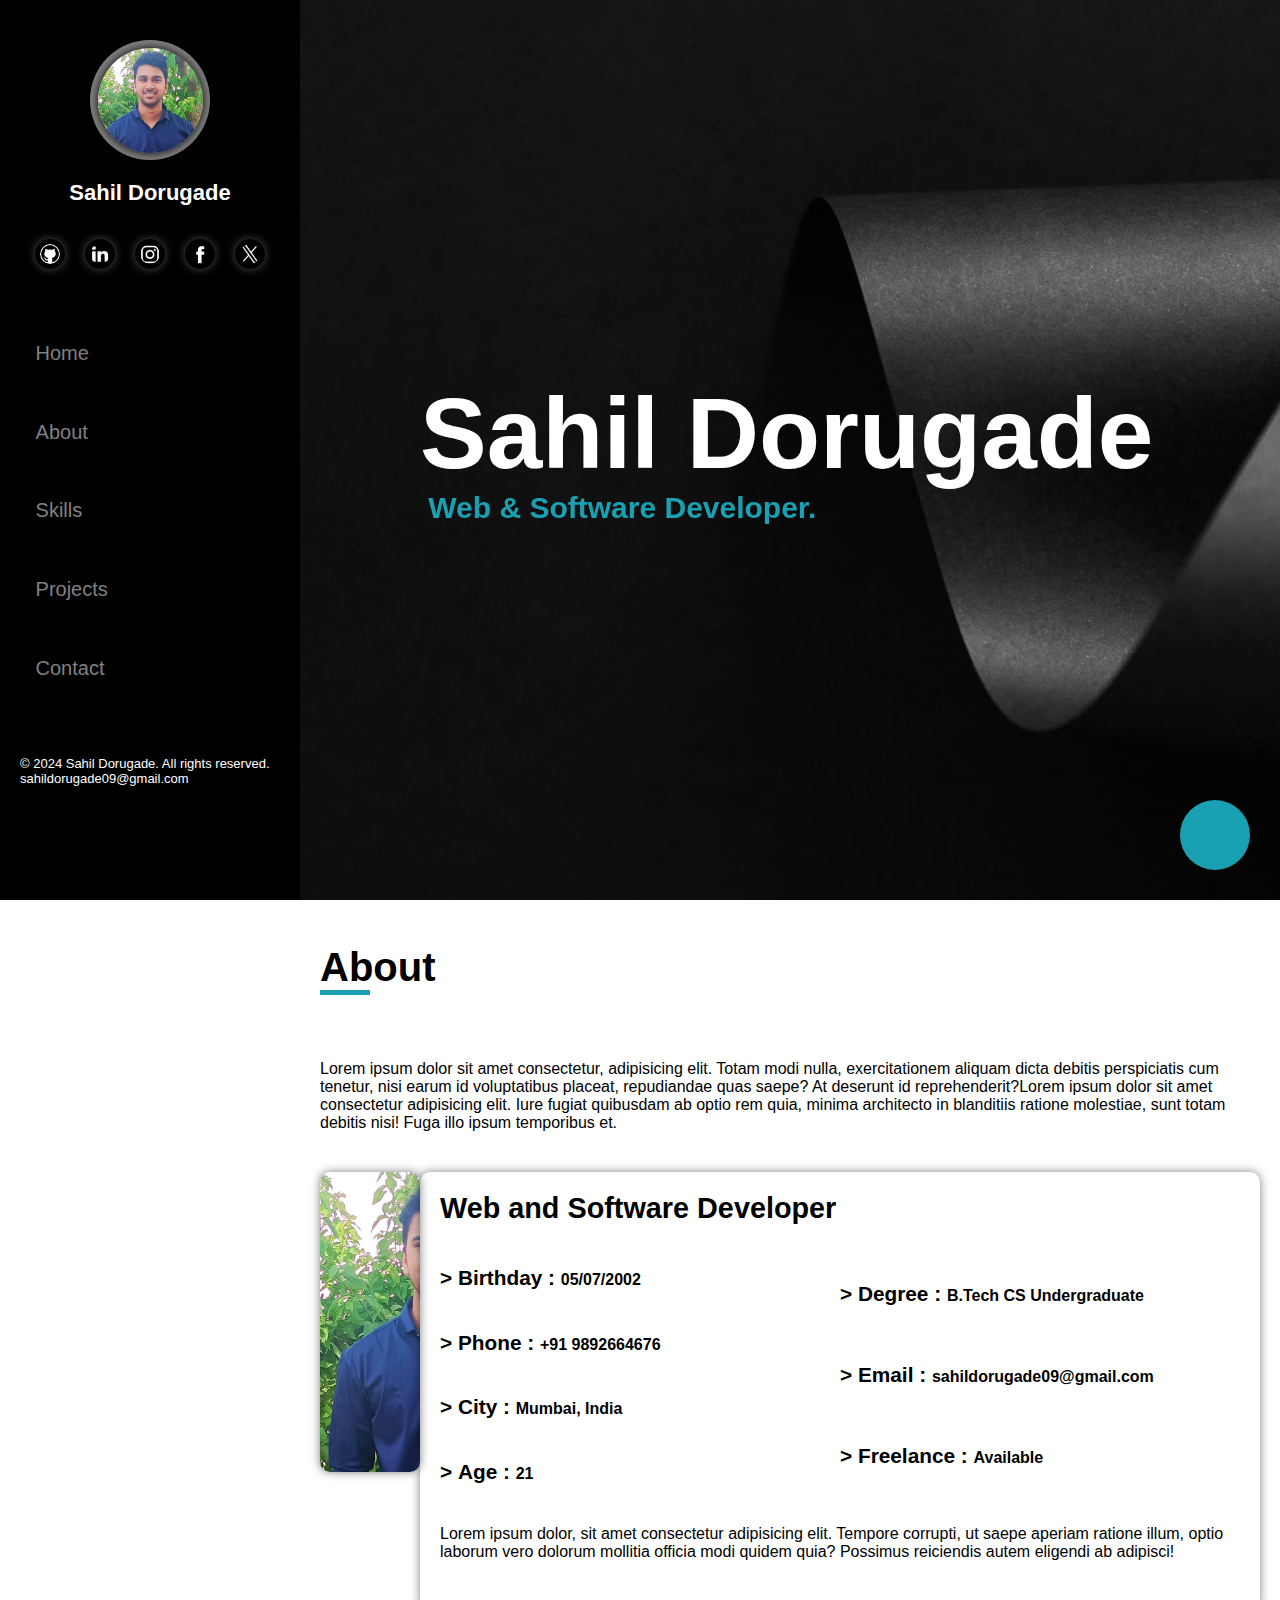
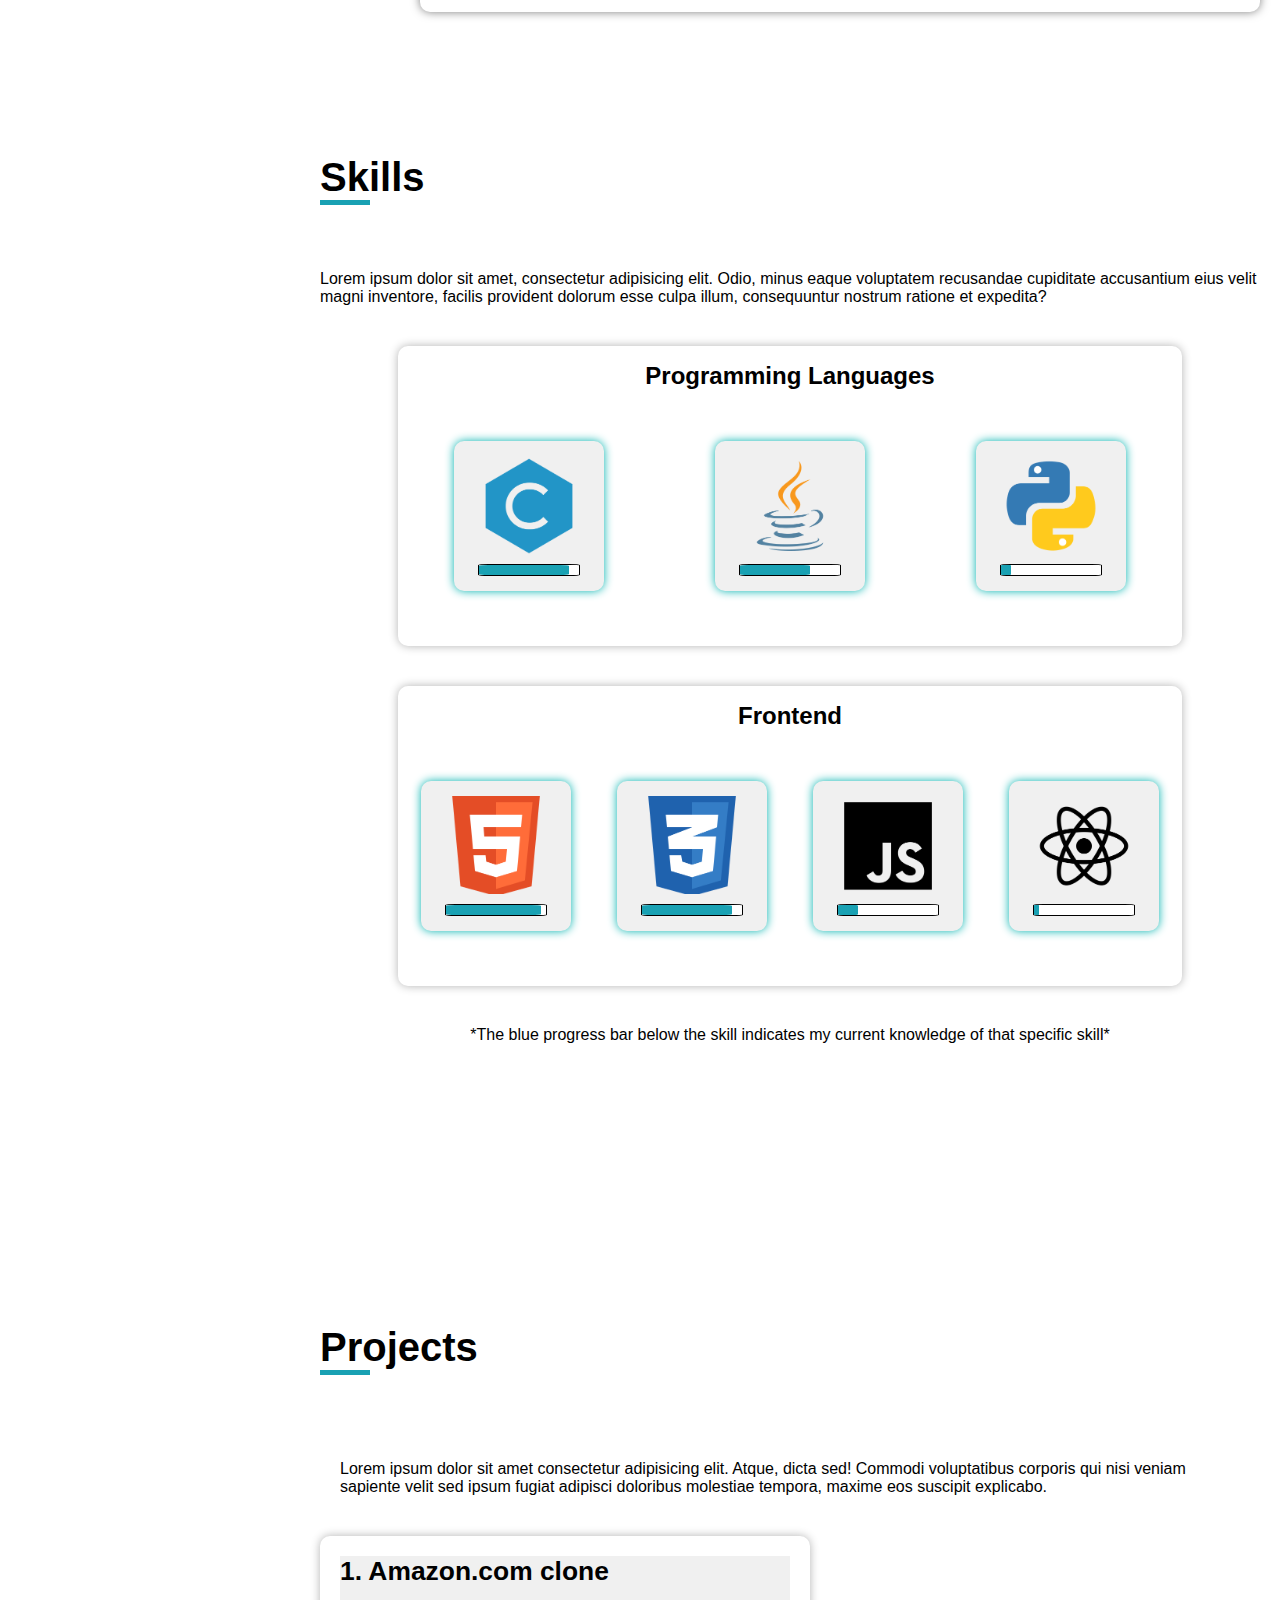
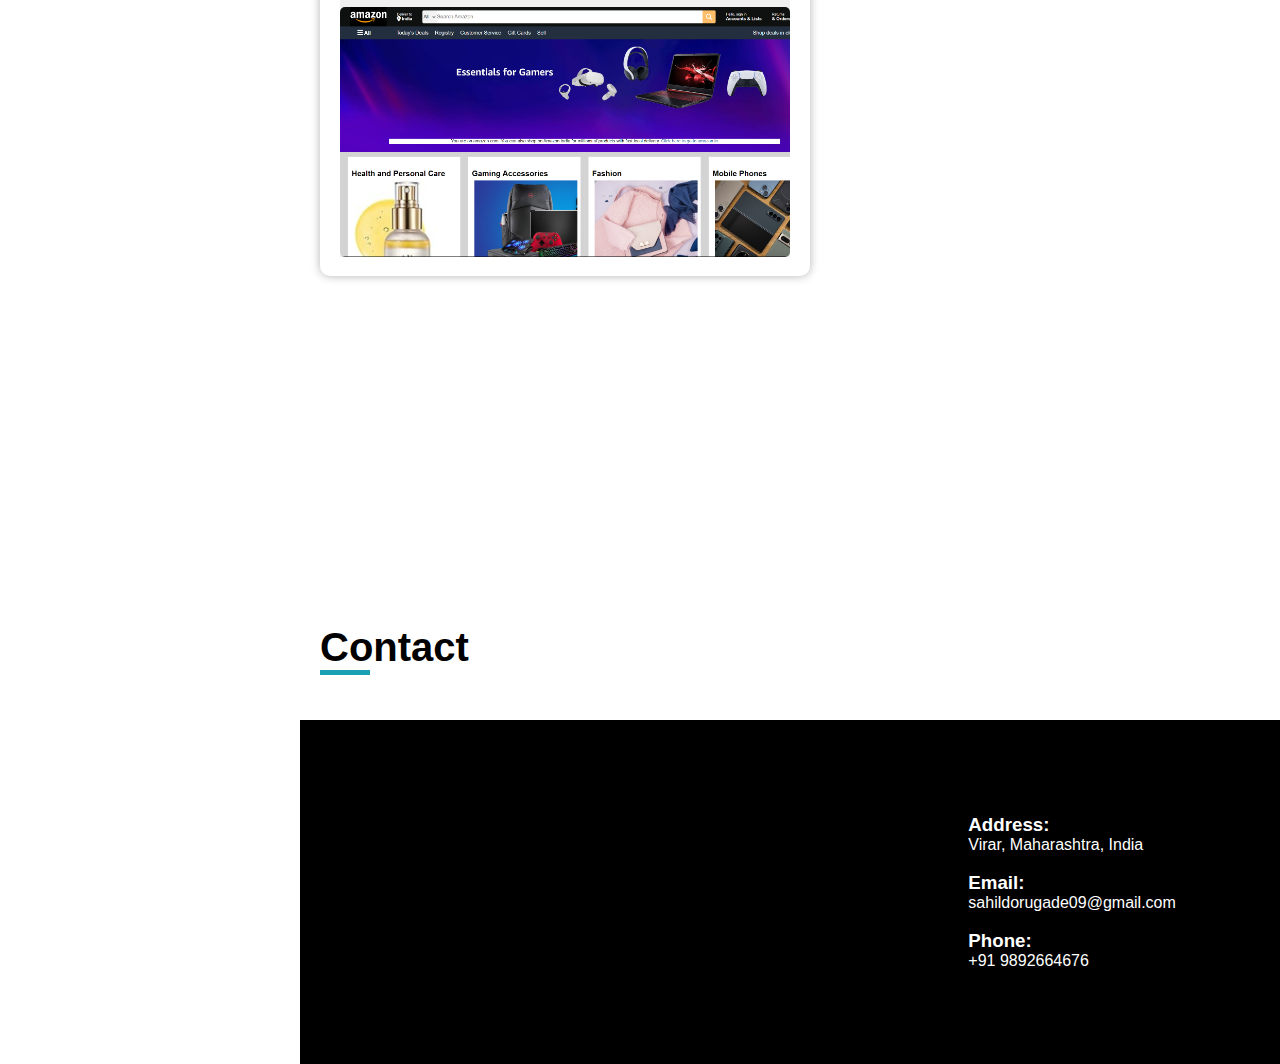
==== Task-1/index.html @ 72608e11 "website structure and styling completed" ====
<!DOCTYPE html>
<html lang="en">
<head>
    <meta charset="UTF-8">
    <meta name="viewport" content="width=device-width, initial-scale=1.0">
    <title>Sahil Dorugade</title>
    <link rel="stylesheet" href="style.css">
    <link rel="stylesheet" href="https://cdnjs.cloudflare.com/ajax/libs/font-awesome/6.5.1/css/all.min.css" integrity="sha512-DTOQO9RWCH3ppGqcWaEA1BIZOC6xxalwEsw9c2QQeAIftl+Vegovlnee1c9QX4TctnWMn13TZye+giMm8e2LwA==" crossorigin="anonymous" referrerpolicy="no-referrer" />
</head>
<body>
    <header>
        <div class="index" id="home">
            <div class="sidebar">
                <div class="imgframe">
                    <div class="profimg"></div>
                </div>
    
                <div class="sidebar-name">
                    <p>Sahil Dorugade</p>
                </div>
    
                <div class="socials">
                    <a href="https://github.com/Sahil9892" target="_main"><img src="github-icon.png"></a>
                    <a href=""><img src="linkedin-icon.png"></a>
                    <a href="https://instagram.com/d_sahil._/" target="_main"><img src="insta-icon.png"></a>
                    <a href="https://www.facebook.com/sahil.dorugade.1" target="_main"><img src="facebook-icon.png"></a>
                    <a href="https://x.com/Saahil9892" target="_main"><img src="x-icon.png"></a>
                </div>
    
                <div class="options">
                    <a href="#home"><i class="fa-solid fa-house"></i>&nbsp;Home</a>
                    <a href="#about"><i class="fa-solid fa-address-card"></i>&nbsp;About</a>
                    <a href="#skills"><i class="fa-solid fa-plus"></i>&nbsp;Skills</a>
                    <a href="#projects"><i class="fa-solid fa-gears"></i>&nbsp;Projects</a>
                    <a href="#contact"><i class="fa-solid fa-phone-volume"></i>&nbsp;Contact</a>
                </div>
    
                <div class="copyright">
                    <p>&copy; 2024 Sahil Dorugade. All rights reserved. <a href="sahildorugade09@gmail.com"></a>sahildorugade09@gmail.com</a></p>
                </div>
            </div>
    
            <div class="backdrop">
                <div class="backdrop-img">
                </div>
            </div>
        </div>
    
        <div class="name-header">
            <div class="name">
                <h1>Sahil Dorugade</h1>
                <p>&nbsp;Web & Software Developer.</p>
            </div>
        </div>
    </header>

    <main>
        <!-- ABOUT -->
        <div class="about" id="about">

            <div class="section-header">
                <h2>About</h2>
                <div class="underline"></div>
            </div>

            <div class="about-text">
                Lorem ipsum dolor sit amet consectetur, adipisicing elit. Totam modi nulla, exercitationem aliquam dicta debitis perspiciatis cum tenetur, nisi earum id voluptatibus placeat, repudiandae quas saepe? At deserunt id reprehenderit?Lorem ipsum dolor sit amet consectetur adipisicing elit. Iure fugiat quibusdam ab optio rem quia, minima architecto in blanditiis ratione molestiae, sunt totam debitis nisi! Fuga illo ipsum temporibus et.
            </div>

            <div class="about-content">
                <div class="about-image"></div>

                <div class="about-description">
                    <div class="about-description-header">
                        <p>Web and Software Developer</p>
                    </div>

                    <div class="about-info">
                        <div class="about-info-1">
                            <li>>&nbsp;Birthday : <p>05/07/2002</p></li>
                            <li>>&nbsp;Phone : <p>+91 9892664676</p></li>
                            <li>>&nbsp;City : <p>Mumbai, India</p></li>
                            <li>>&nbsp;Age : <p>21</p></li>
                        </div>
                        <div class="about-info-2">
                            <li>>&nbsp;Degree : <p>B.Tech CS Undergraduate</p></li>
                            <li>>&nbsp;Email : <p>sahildorugade09@gmail.com</p></li>
                            <li>>&nbsp;Freelance : <p>Available</p></li>
                        </div>
                    </div>

                    <div class="about-outro">
                        Lorem ipsum dolor, sit amet consectetur adipisicing elit. Tempore corrupti, ut saepe aperiam ratione illum, optio laborum vero dolorum mollitia officia modi quidem quia? Possimus reiciendis autem eligendi ab adipisci!
                    </div>
                </div>
            </div>
        </div>

        <!-- SKILLS -->
        <div class="skills" id="skills">
            <div class="section-header">
                <h2>Skills</h2>
                <div class="underline"></div>
            </div>

            <div class="skills-text">
                Lorem ipsum dolor sit amet, consectetur adipisicing elit. Odio, minus eaque voluptatem recusandae cupiditate accusantium eius velit magni inventore, facilis provident dolorum esse culpa illum, consequuntur nostrum ratione et expedita?
            </div>

            <div class="skills-box">
                <div class="languages-box">
                    <div class="skills-header">Programming Languages</div>
                    <div class="skills-container">
                        <div class="skill-tile">
                            <div class="skill-img" style="background-image: url(c_img.png);"></div>
                            <div class="progress-bar">
                                <div class="progress-c"></div>
                            </div>
                        </div>
                        <div class="skill-tile">
                            <div class="skill-img" style="background-image: url(java_img.png);"></div>
                            <div class="progress-bar">
                                <div class="progress-java"></div>
                            </div>
                        </div>
                        <div class="skill-tile">
                            <div class="skill-img" style="background-image: url(python_img.png);"></div>
                            <div class="progress-bar">
                                <div class="progress-python"></div>
                            </div>
                        </div>
                    </div>
                </div>

                <div class="frontend-box">
                    <div class="skills-header">Frontend</div>
                    <div class="skills-container">
                        <div class="skill-tile">
                            <div class="skill-img" style="background-image: url(html_img.png);"></div>
                            <div class="progress-bar">
                                <div class="progress-html"></div>
                            </div>
                        </div>
                        <div class="skill-tile">
                            <div class="skill-img" style="background-image: url(css_img.png);"></div>
                            <div class="progress-bar">
                                <div class="progress-css"></div>
                            </div>
                        </div>
                        <div class="skill-tile">
                            <div class="skill-img" style="background-image: url(js_img.png);"></div>
                            <div class="progress-bar">
                                <div class="progress-javascript"></div>
                            </div>
                        </div>
                        <div class="skill-tile">
                            <div class="skill-img" style="background-image: url(reactjs_img.png);"></div>
                            <div class="progress-bar">
                                <div class="progress-reactjs"></div>
                            </div>
                        </div>
                    </div>
                </div>
            </div>

            <div class="skill-outro">*The blue progress bar below the skill indicates my current knowledge of that specific skill*</div>
        </div>

        <div class="projects" id="projects">
            <div class="section-header">
                <h2>Projects</h2>
                <div class="underline"></div>
            </div>

            <div class="projects-content">
                <div class="projects-text">Lorem ipsum dolor sit amet consectetur adipisicing elit. Atque, dicta sed! Commodi voluptatibus corporis qui nisi veniam sapiente velit sed ipsum fugiat adipisci doloribus molestiae tempora, maxime eos suscipit explicabo.
                </div>
                
                <div class="projects-container">
                    <div class="project-tile">
                        <div class="compact-view">
                            <h2>1. Amazon.com clone</h2>

                            <div class="amazon-img"></div>
                        </div>

                        <div class="expanded-view">
                            <div>
                                <h4>Description:</h4>
                                <p>Amazon.com landing page clone using HTML and CSS.</p>
                            </div>

                            <div>
                              <h4>Technologies/Languages Used:</h4>
                                <li>HTML</li>
                                <li>CSS</li>
                            </div>

                            <div>
                                <h4>Duration:</h4>
                                <p>Completed in 2 days.</p>
                            </div>

                            <div>
                              <h4>Responsive Design/Compatibility:</h4>
                              <p>Not responsive/ Desktop compatible</p>
                            </div>

                            <div class="project-links">
                                <h4>Project Links:</h4>
                                <a href="https://github.com/Sahil9892/amazon-website-clone.git" target="_main"><img src="githublinklogo.png" height="40px" class="githublinklogo"></a>
                            </div> 

                            <!-- <div class="demo-video">
                              <h4>Demo Video</h4>
                              <iframe width="300" height="200" src="https://www.youtube.com/" frameborder="0" allowfullscreen></iframe>
                            </div> -->
                          </div>
                    </div>
                </div>

            </div>
        </div>

        <div class="contact" id="contact">
            <div class="section-header">
                <h2>Contact</h2>
                <div class="underline"></div>
            </div>

            <div class="contact-main">
                <div class="contact-content">
                    <div class="location"><iframe src="https://www.google.com/maps/embed?pb=!1m18!1m12!1m3!1d60189.397665730154!2d72.76373752132665!3d19.462578046523515!2m3!1f0!2f0!3f0!3m2!1i1024!2i768!4f13.1!3m3!1m2!1s0x3be7aa23dce7efbf%3A0x99bd87871748d8f4!2sVirar%2C%20Maharashtra!5e0!3m2!1sen!2sin!4v1705390068250!5m2!1sen!2sin" width="400" height="300" style="border: 20px;;" allowfullscreen="" loading="lazy" referrerpolicy="no-referrer-when-downgrade"></iframe>
                    </div>
                    <div class="details">
                        <div class="address">
                            <h3>Address:</h3>
                            <p>Virar, Maharashtra, India</p>
                        </div>
                        <br>
                        <div class="email">
                            <h3>Email:</h3>
                            <p>sahildorugade09@gmail.com</p>
                        </div>
                        <br>
                        <div class="phone">
                            <h3>Phone:</h3>
                            <p>+91 9892664676</p>
                        </div>
                    </div>
                </div>
            </div>
        </div>
    </main>

    <footer>
        <a href="#home" class="back-to-top">
            <i class="fa-solid fa-arrow-up" style="color: #000000; height: 30px; width: 30px;"></i>
        </a>
    </footer>
</body>
</html>
---- Task-1/style.css ----
*{
    margin: 0;
    padding: 0;
    scroll-behavior: smooth;
    font-family: sans-serif;
}

.sidebar{
    height: 100vh;
    width: 300px;
    background-color: black;
    position: fixed;
    display: flex;
    align-items: center;
    flex-direction: column;
}

.imgframe{
    height: 120px;
    width: 120px;
    background-color: grey;
    position: relative;
    margin-top: 40px;
    border-radius: 50%;
    display: flex;
    align-items: center;
    justify-content: center;
    justify-self: center;
}

.profimg{
    height: 105px;
    width: 105px;
    background-image: url(parth.jpg);
    background-size: cover;
    border-radius: 50%;
    box-shadow: 0 0 10px rgba(0, 0, 0, 2);
}

.sidebar-name{
    color: rgb(255, 255, 255);
    position: relative;
    font-size: 22px;
    font-weight: 700;
    font-family: sans-serif;
    margin: 20px; 
}

.socials{
    background-color: black;
    height: 40px;
    width: 90%;
    display: flex;
    align-items: center;
    justify-content: space-evenly;
    border-radius: 20px;
    margin: 10px;
}

.socials a img{
    height: 20px;
    width: 20px;
    border-radius: 50px;
    box-shadow: 0 0 10px rgba(255, 255, 255, 0.3);
    padding: 5px;
}

.socials a img:hover{
    scale: 1.1;
    box-shadow: 0 0 10px rgba(39, 147, 206, 1);
}

.options{
    width: 80%;
    height: 50%;
    display: flex;
    flex-direction: column;
    align-items: flex-start;
    justify-content: space-evenly;
    text-decoration: none;
}

.options a{
    text-decoration: none;
    color: grey;
    font-family: sans-serif;
    font-weight: 500;
    font-size: 20px;
    display: flex;
    align-items: center;
}

.options a i{
    font-size: 15px;
}

.options a:hover {
    color: white;
}

.options a:hover i {
    color: rgb(91, 144, 210);
}


.copyright{
    color: white;
    margin: 20px;
    font-size: small;
}

.backdrop {
    height: 100vh;
    margin-left: 300px;
    width: calc(100% - 300px);
    position: fixed;
    top: 0;
    right: 0;
    background-image: url(backgroundblack.jpg);
    background-size: cover;
    z-index: -1;
}

.name-header{
    height: 100vh;
    width: calc(100% - 300px);
    margin-left: 300px;
    display: flex;
    align-items: center;
}

.name{
    color: white;
    font-size: 50px;
    font-family: sans-serif;
    position: relative;
    left: 120px;
}

.name p{
    color:  rgb(25, 161, 179);
    font-family: sans-serif;
    font-size: 30px;
    font-weight: 600;
}

.about{
    height: 90vh;
    margin-left: 300px;
    width: calc(100% - 300px);
    background-color: rgb(255, 255, 255);
}

.section-header{
    height: 100px;
    width: 50%;
    display: flex;
    flex-direction: column;
    justify-content: center;
    padding: 20px;
}

.section-header h2{
    font-size: 2.5rem;
}
.underline{
    height: 5px;
    width: 50px;
    background-color: rgb(25, 161, 179);
}

.about-text{
    padding: 20px;
}

.about-content{
    display: flex;
    flex-direction: row;
    justify-content: space-between;
}
.about-image{
    background-image: url(parth.jpg);
    background-size: cover;
    height: 300px;
    width: 300px;
    margin: 20px 0px 0px 20px;
    border-radius: 10px;
    box-shadow: 0 0 10px rgba(0, 0, 0, 0.505);
}

.about-description{
    width: 800px;
    height: 400px;
    margin: 20px 20px 20px 0px;
    border-radius: 10px;
    box-shadow: 0 0 10px rgb(0, 0, 0,0.5);
    padding: 20px;
}

.about-description-header p{
    font-family: sans-serif;
    font-size: 1.8rem;
    font-weight: 700;
    /* margin: 10px; */
}

.about-info{
    width: 800px;
    height: 300px;
    display: flex;
    justify-content: flex-start;
}

.about-info-1{
    width: 50%;
    /* padding: 10px; */
    display: flex;
    flex-direction: column;
    justify-content: space-evenly;
}

.about-info-2{
    width: 50%;
    /* padding: 10px; */
    display: flex;
    flex-direction: column;
    justify-content: space-evenly;
}

.about-info li{
    list-style-type: none;
    font-size: 1.3rem;
    font-weight: 600;
    display: inline;
}

.about-info li p{
    font-size: 1rem;
}

.about-info li p{
    display: inline;
}

/* SKILLS */

.skills{
    height: 130vh;
    margin-left: 300px;
    width: calc(100% - 300px);
    background-color: rgb(255, 255, 255);
}

.skills-text{
    padding: 20px;
}

.skills-box{
    display: flex;
    align-items: center;
    justify-content: center;
    flex-direction: column;
}

.languages-box{
    height: 300px;
    width: 80%;
    margin: 20px;
    border-radius: 10px;
    box-shadow: 0 0 10px rgba(0, 0, 0, 0.3);
}

.skills-header{
    height: 60px;
    width: 100%;
    display: flex;
    align-items: center;
    justify-content: center;
    font-size: 1.5rem;
    font-weight: 600;
}

.skills-container{
    height: 220px;
    width: 100%;
    display: flex;
    align-items: center;
    justify-content: space-around;
}

.frontend-box{
    height: 300px;
    width: 80%;
    margin: 20px;
    border-radius: 10px;
    box-shadow: 0 0 10px rgba(0, 0, 0, 0.3);
}

.skill-tile{
    height: 120px;
    width: 120px;
    background-color:#f0f0f0;
    display: flex;
    flex-direction: column;
    align-items: center;
    padding: 15px;
    border-radius: 10px;
    box-shadow: 0 0 10px rgb(0, 179, 176);
}

.skill-img{
    height: 100px;
    width: 100px;
    background-size: cover;
}

.progress-bar{
    height: 10px;
    width: 100px;
    margin-top: 10px;
    background-color: #ffffff;
    border-radius: 10%;
    border: 1px solid black;
}

.progress-c{
    height: 10px;
    width: 90px;
    background-color: rgb(25, 161, 179);
    border-radius: 10%;
}

.progress-java{
    height: 10px;
    width: 70px;
    background-color:  rgb(25, 161, 179);
    border-radius: 10%;
}

.progress-python{
    height: 10px;
    width: 10px;
    background-color:  rgb(25, 161, 179);
    border-radius: 10%;
}

.progress-html{
    height: 10px;
    width: 95px;
    background-color:  rgb(25, 161, 179);
    border-radius: 10%;
}

.progress-css{
    height: 10px;
    width: 90px;
    background-color:  rgb(25, 161, 179);
    border-radius: 10%;
}

.progress-javascript{
    height: 10px;
    width: 20px;
    background-color:  rgb(25, 161, 179);
    border-radius: 10%;
}

.progress-reactjs{
    height: 10px;
    width: 5px;
    background-color:  rgb(25, 161, 179);
    border-radius: 10%;
}

.skill-outro{
    margin: 20px;
    text-align: center;
}

/* PROJECTS */

.projects{
    height: 100vh;
    margin-left: 300px;
    width: calc(100% - 300px);
    background-color: rgb(255, 255, 255);
}

.projects-content{
    height: 100vh;
    padding: 20px;
}

.projects-text{
    margin: 20px
}

.projects-container{
    width: 100%;
    height: 600px;
    display: flex;
    justify-content: space-between;
    flex-wrap: wrap;
    margin-top: 40px;
}

.project-tile{
    width: 450px;
    height: 300px;
    padding: 20px;
    border-radius: 10px;
    box-shadow: 0 0 10px rgba(0, 0, 0, 0.3);
}

.compact-view{
    font-size: 1.1rem;
    background-color: #f0f0f0;
}

.amazon-img{
    height: 250px;
    width: 100%;
    background-image: url(amazon-img.png);
    background-size: cover;
    margin-top: 20px;
    border-radius: 5px;
}

.expanded-view{
    display: none;
    font-size: 1.1rem;
    background-color: #f0f0f0;
}

.githublinklogo{
    height: 40px;
    width: 80px;
}

.githublinklogo:hover{
    scale: 1.2;
}

.project-tile:hover{
    scale: 1.04;
}
.project-tile:hover .compact-view{
    display: none;
}

.project-tile:hover .expanded-view{
    display: flex;
    flex-direction: column;
    justify-content: space-evenly;
    height: 300px;
}

/* CONTACT */

.contact{
    height: 50vh;
    margin-left: 300px;
    width: calc(100% - 300px);
    background-color: rgb(255, 255, 255);
}

.contact-main{
    display: flex;
    flex-direction: column;
    align-self: center;
    justify-content: center;
}

.contact-content{
    height: 100%;
    width: 100%;
    display: flex;
    align-items: center;
    justify-content: space-evenly;
    background-color: black;
    color: rgb(255, 255, 255);
    padding: 20px;
}

.location{
    border: 20px;
}

.details{
    height: 100%;
    display: flex;
    flex-direction: column;
    justify-content: space-evenly;
    align-items: flex-start;
}


.back-to-top {
    height: 50px;
    width: 50px;
    position: fixed;
    bottom: 30px;
    right: 30px;
    background-color:  rgb(25, 161, 179);
    color: #fff;
    text-decoration: none;
    padding: 10px 10px;
    border-radius: 50%;
    font-size: 16px;
    /* display: flex;
    align-items: center;
    justify-content: center; */
  }

.back-to-top i{
    font-size: 30px;
    position: relative;
    left: 13px;
    top: 13px;
}
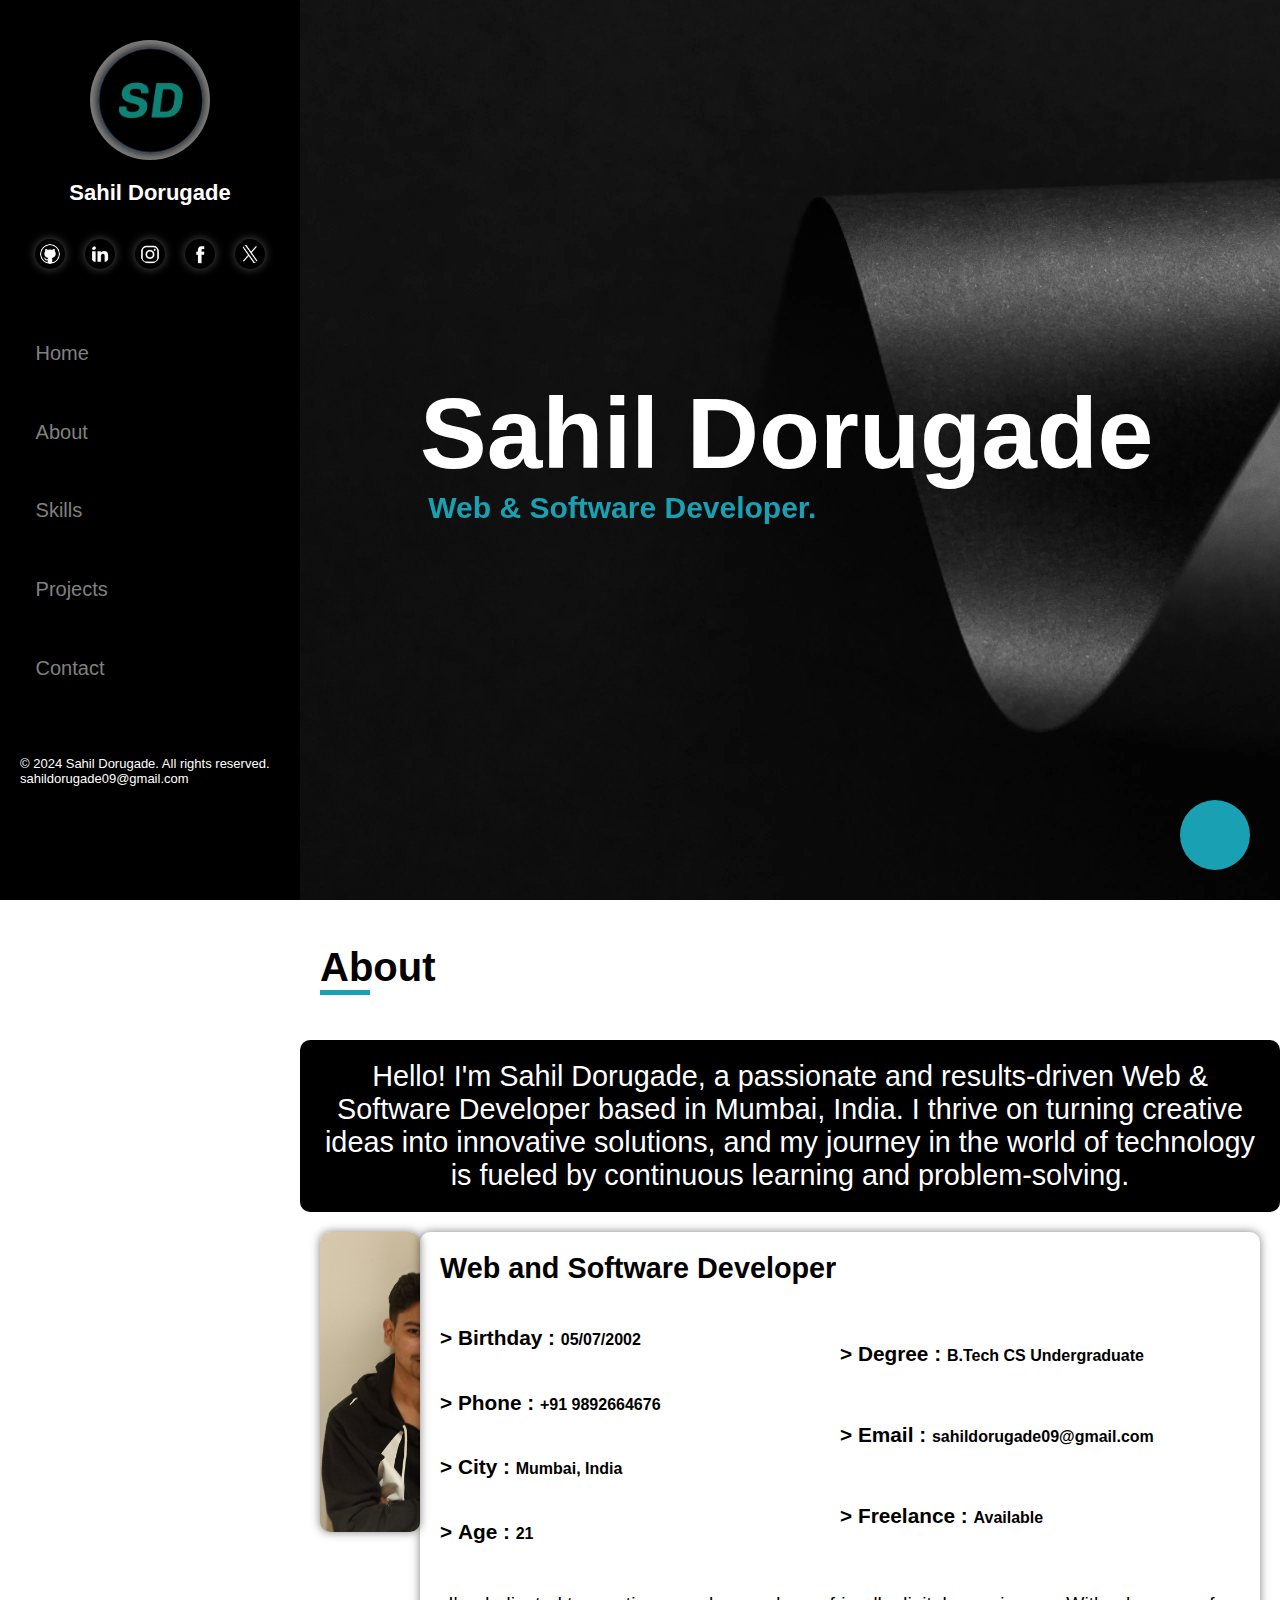
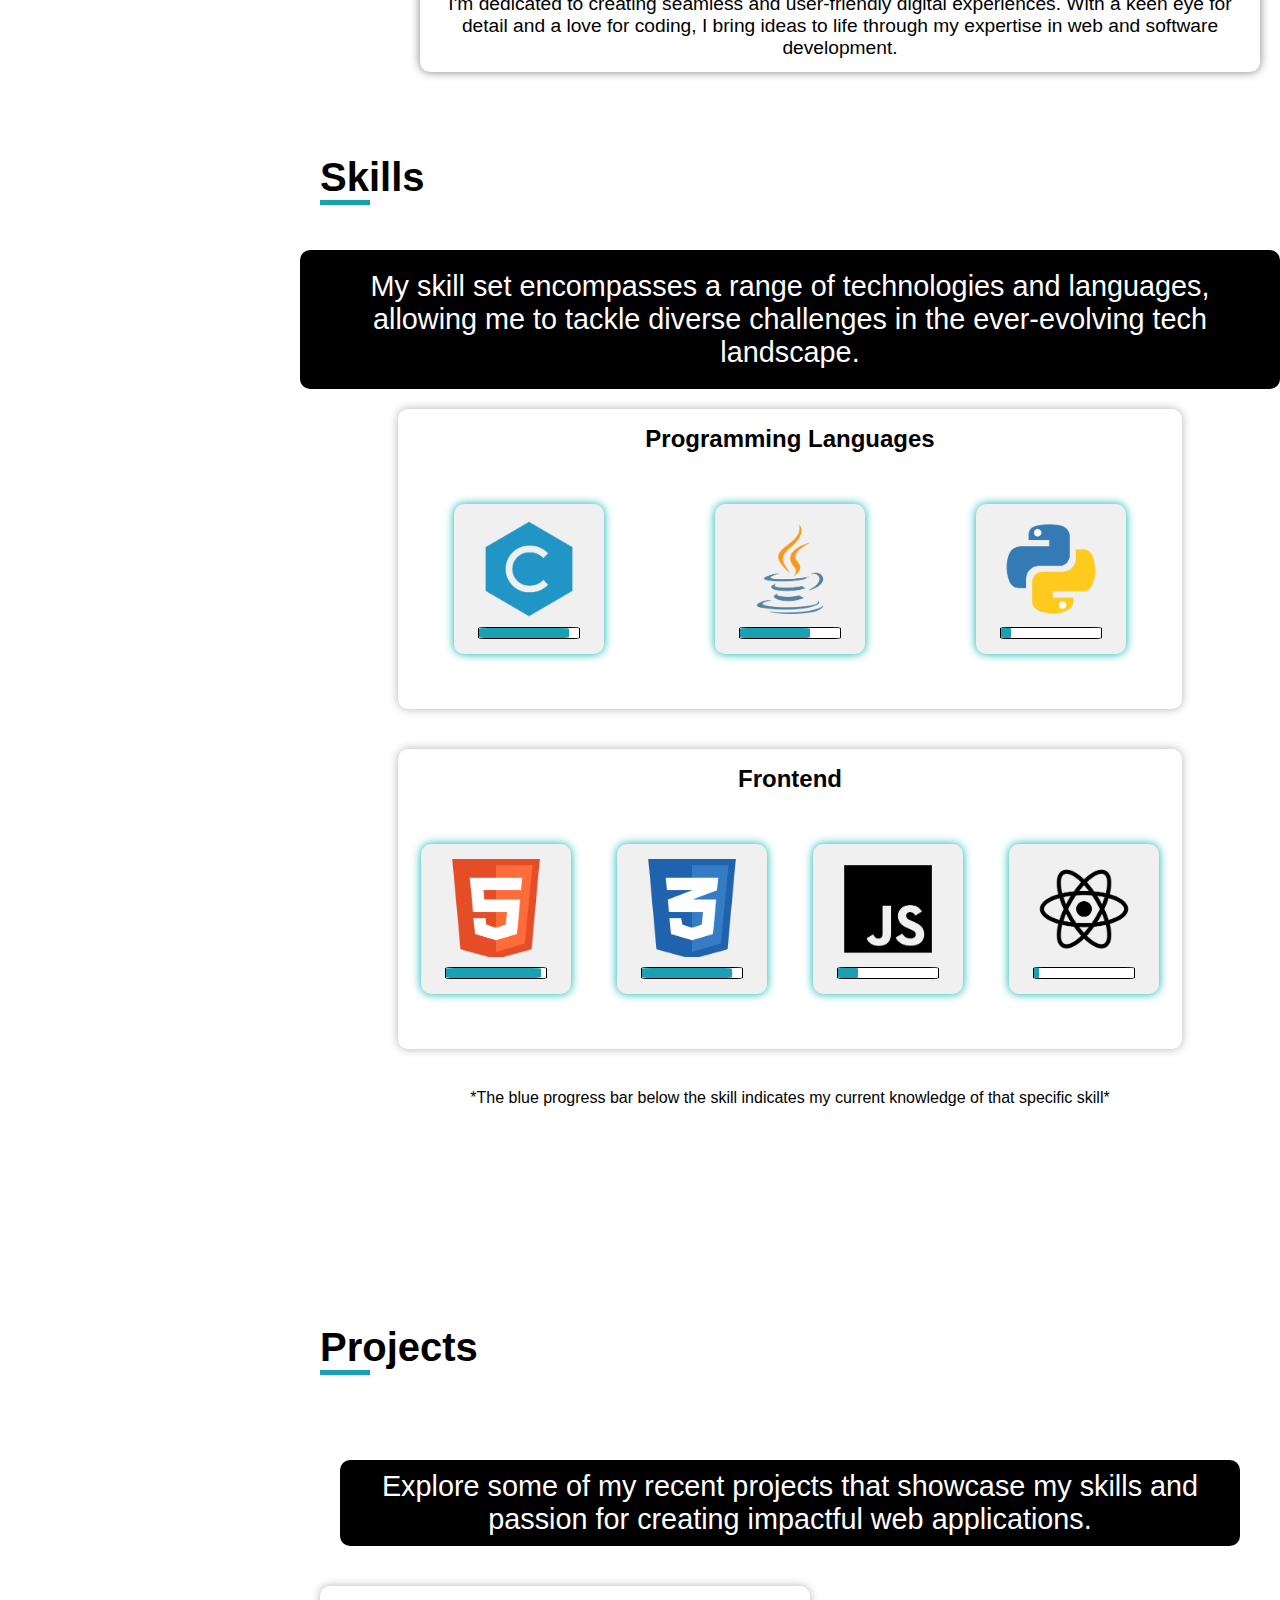
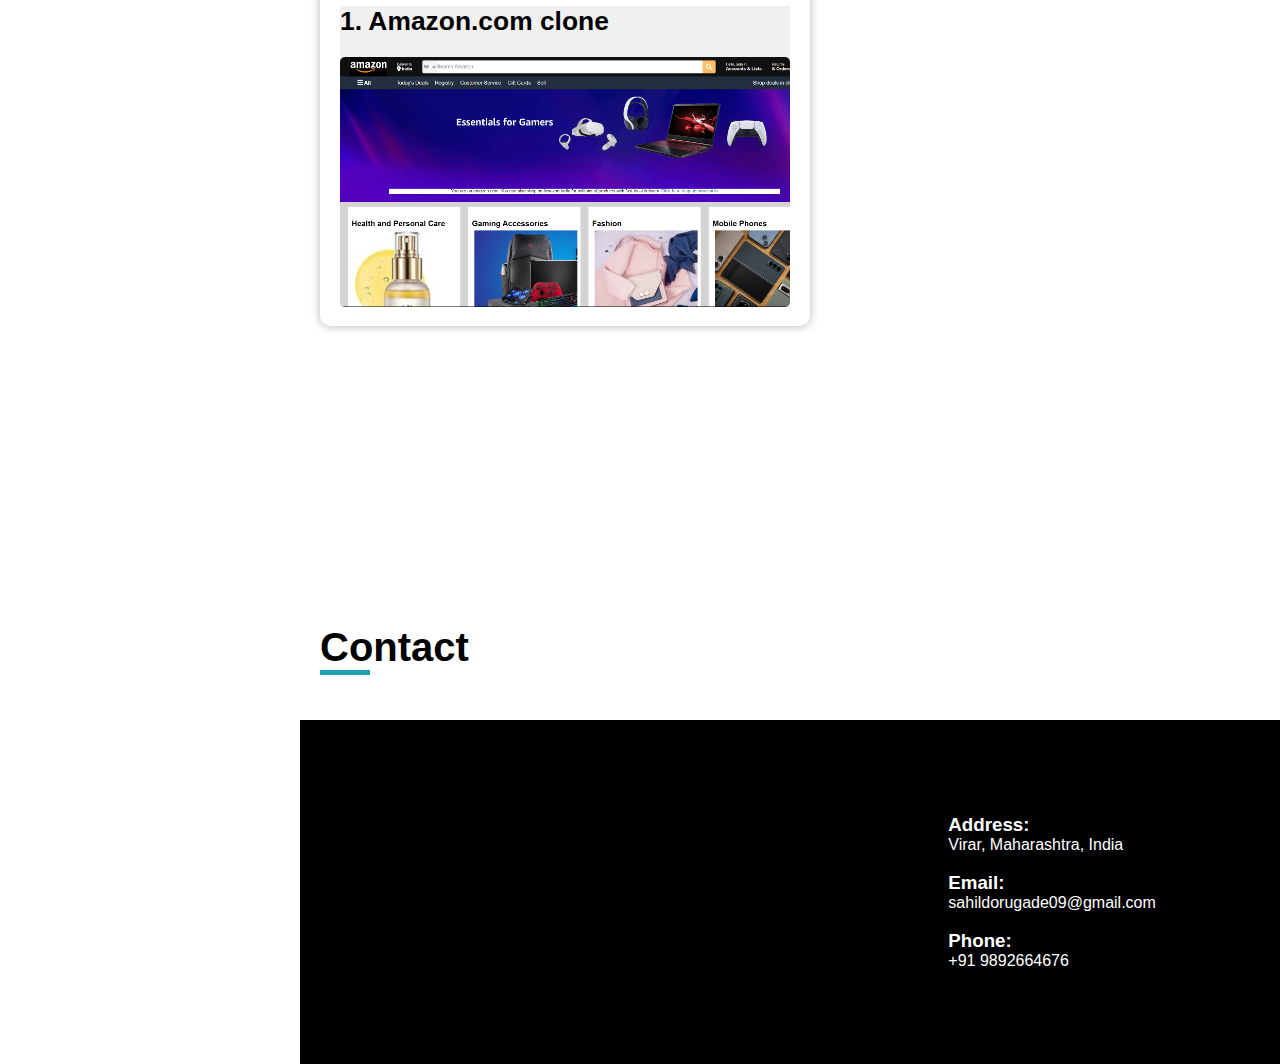
==== commit de1d9645: "linkedin profile linked" ====
--- a/Task-1/index.html
+++ b/Task-1/index.html
@@ -21,7 +21,7 @@
     
                 <div class="socials">
                     <a href="https://github.com/Sahil9892" target="_main"><img src="github-icon.png"></a>
-                    <a href=""><img src="linkedin-icon.png"></a>
+                    <a href="https://linkedin.com/in/sahil-dorugade-r90210" target="main"><img src="linkedin-icon.png"></a>
                     <a href="https://instagram.com/d_sahil._/" target="_main"><img src="insta-icon.png"></a>
                     <a href="https://www.facebook.com/sahil.dorugade.1" target="_main"><img src="facebook-icon.png"></a>
                     <a href="https://x.com/Saahil9892" target="_main"><img src="x-icon.png"></a>
@@ -64,7 +64,7 @@
             </div>
 
             <div class="about-text">
-                Lorem ipsum dolor sit amet consectetur, adipisicing elit. Totam modi nulla, exercitationem aliquam dicta debitis perspiciatis cum tenetur, nisi earum id voluptatibus placeat, repudiandae quas saepe? At deserunt id reprehenderit?Lorem ipsum dolor sit amet consectetur adipisicing elit. Iure fugiat quibusdam ab optio rem quia, minima architecto in blanditiis ratione molestiae, sunt totam debitis nisi! Fuga illo ipsum temporibus et.
+                Hello! I'm Sahil Dorugade, a passionate and results-driven Web & Software Developer based in Mumbai, India. I thrive on turning creative ideas into innovative solutions, and my journey in the world of technology is fueled by continuous learning and problem-solving.
             </div>
 
             <div class="about-content">
@@ -90,7 +90,7 @@
                     </div>
 
                     <div class="about-outro">
-                        Lorem ipsum dolor, sit amet consectetur adipisicing elit. Tempore corrupti, ut saepe aperiam ratione illum, optio laborum vero dolorum mollitia officia modi quidem quia? Possimus reiciendis autem eligendi ab adipisci!
+                        I'm dedicated to creating seamless and user-friendly digital experiences. With a keen eye for detail and a love for coding, I bring ideas to life through my expertise in web and software development.
                     </div>
                 </div>
             </div>
@@ -104,7 +104,7 @@
             </div>
 
             <div class="skills-text">
-                Lorem ipsum dolor sit amet, consectetur adipisicing elit. Odio, minus eaque voluptatem recusandae cupiditate accusantium eius velit magni inventore, facilis provident dolorum esse culpa illum, consequuntur nostrum ratione et expedita?
+                My skill set encompasses a range of technologies and languages, allowing me to tackle diverse challenges in the ever-evolving tech landscape.
             </div>
 
             <div class="skills-box">
@@ -173,7 +173,7 @@
             </div>
 
             <div class="projects-content">
-                <div class="projects-text">Lorem ipsum dolor sit amet consectetur adipisicing elit. Atque, dicta sed! Commodi voluptatibus corporis qui nisi veniam sapiente velit sed ipsum fugiat adipisci doloribus molestiae tempora, maxime eos suscipit explicabo.
+                <div class="projects-text">Explore some of my recent projects that showcase my skills and passion for creating impactful web applications.
                 </div>
                 
                 <div class="projects-container">
@@ -188,6 +188,11 @@
                             <div>
                                 <h4>Description:</h4>
                                 <p>Amazon.com landing page clone using HTML and CSS.</p>
+                            </div>
+                            
+                            <div>
+                                <h4>IDE Used:</h4>
+                                <p>VS Code</p>
                             </div>
 
                             <div>
--- a/Task-1/style.css
+++ b/Task-1/style.css
@@ -31,10 +31,13 @@
 .profimg{
     height: 105px;
     width: 105px;
-    background-image: url(parth.jpg);
+    background-image: url(logosquare.png);
     background-size: cover;
     border-radius: 50%;
     box-shadow: 0 0 10px rgba(0, 0, 0, 2);
+    display: flex;
+    align-items: center;
+    justify-content: center;
 }
 
 .sidebar-name{
@@ -163,6 +166,7 @@
 .section-header h2{
     font-size: 2.5rem;
 }
+
 .underline{
     height: 5px;
     width: 50px;
@@ -171,6 +175,11 @@
 
 .about-text{
     padding: 20px;
+    font-size: 1.8rem;
+    color: white;
+    background-color: #000000;
+    text-align: center;
+    border-radius: 10px;
 }
 
 .about-content{
@@ -179,7 +188,7 @@
     justify-content: space-between;
 }
 .about-image{
-    background-image: url(parth.jpg);
+    background-image: url(sahil.jpg);
     background-size: cover;
     height: 300px;
     width: 300px;
@@ -204,6 +213,13 @@
     /* margin: 10px; */
 }
 
+.about-outro{
+    font-size: 1.2rem;
+    text-align: center;
+    border-radius: 5px;
+    padding: 8px;
+}
+
 .about-info{
     width: 800px;
     height: 300px;
@@ -253,6 +269,11 @@
 
 .skills-text{
     padding: 20px;
+    font-size: 1.8rem;
+    color: white;
+    background-color: #000000;
+    text-align: center;
+    border-radius: 10px; 
 }
 
 .skills-box{
@@ -392,7 +413,13 @@
 }
 
 .projects-text{
-    margin: 20px
+    margin: 20px;
+    font-size: 1.8rem;
+    color: white;
+    background-color: #000000;
+    text-align: center;
+    border-radius: 10px;
+    padding: 10px;
 }
 
 .projects-container{
@@ -479,7 +506,7 @@
     justify-content: space-evenly;
     background-color: black;
     color: rgb(255, 255, 255);
-    padding: 20px;
+    padding: 20px 0px;
 }
 
 .location{
@@ -507,9 +534,6 @@
     padding: 10px 10px;
     border-radius: 50%;
     font-size: 16px;
-    /* display: flex;
-    align-items: center;
-    justify-content: center; */
   }
 
 .back-to-top i{
@@ -517,4 +541,8 @@
     position: relative;
     left: 13px;
     top: 13px;
+}
+
+.back-to-top:hover i{
+    scale: 1.2;
 }